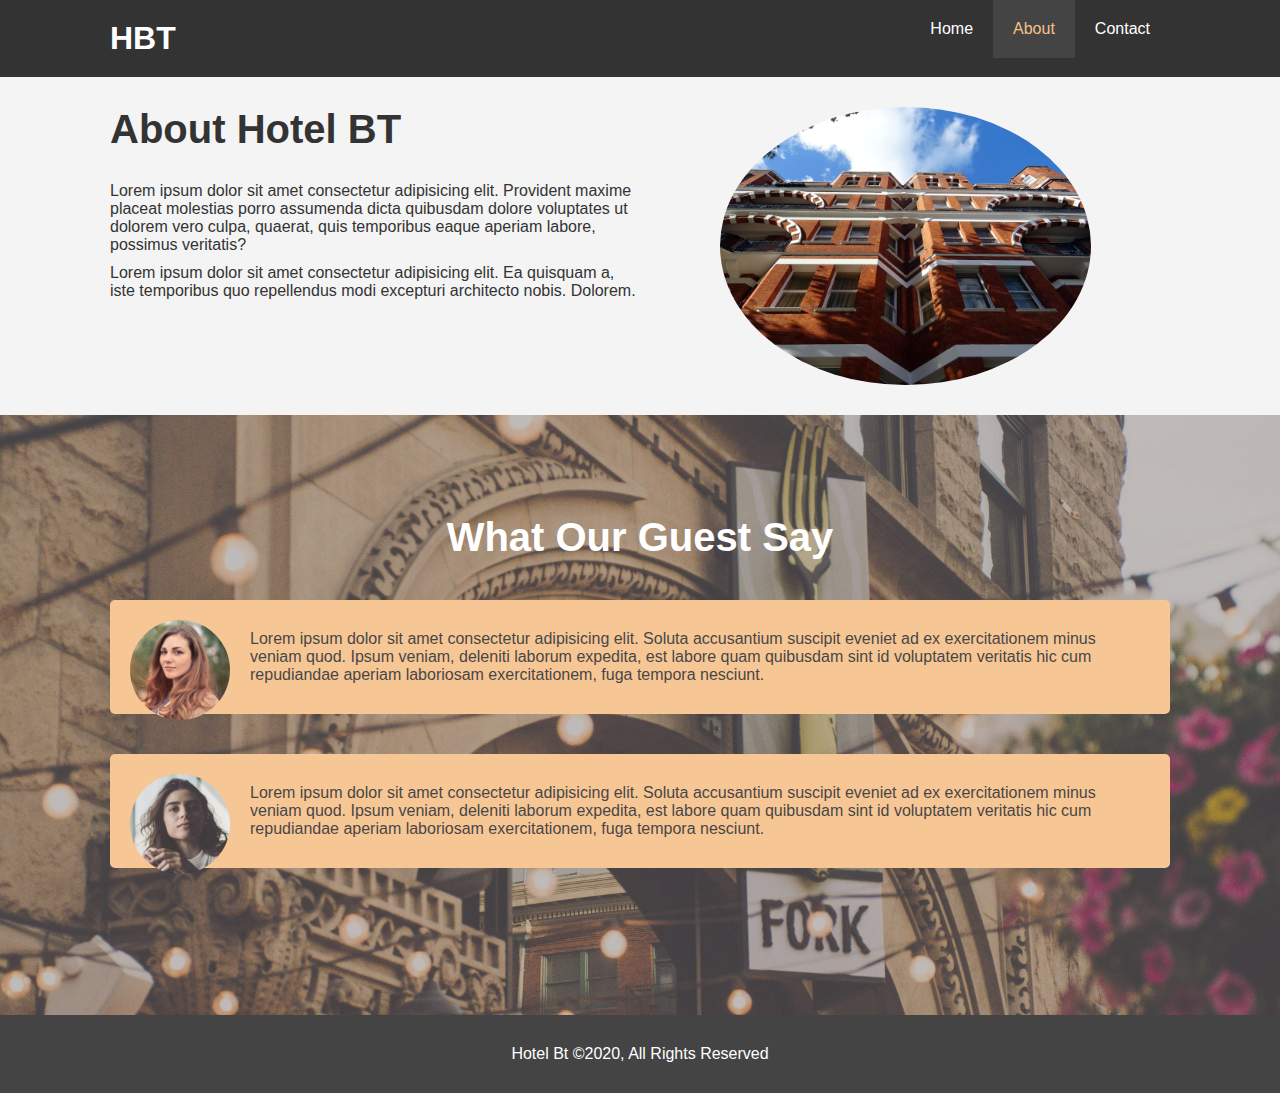
==== about.html @ 912726ae "about page with basic css" ====
<!DOCTYPE html>
<html lang="en">
  <head>
    <meta charset="UTF-8" />
    <meta name="viewport" content="width=device-width, initial-scale=1.0" />
    <meta
      name="description"
      content="Welcome to the most extraodianry hotel in Boston Massachusetts "
    />
    <meta name="keywords" content="hotel, boston hotel, new england hotel" />
    <link rel="stylesheet" href="./css/style.css" />
    <title>Hotel Bt | Welcome To About</title>
  </head>
  <body>
    <header>
      <nav id="navbar">
        <div class="container">
          <h1 class="logo"><a href="index.html">HBT</a></h1>
          <ul>
            <li><a href="index.html">Home</a></li>
            <li><a class="current" href="index.html">About</a></li>
            <li><a href="index.html">Contact</a></li>
          </ul>
        </div>
      </nav>
    </header>
    <section class="about-info bg-light py-3">
      <div class="container">
        <div class="info-left">
          <h1 class="heading-lg">
            <span class="text-primart">About</span> Hotel BT
          </h1>
          <p>
            Lorem ipsum dolor sit amet consectetur adipisicing elit. Provident
            maxime placeat molestias porro assumenda dicta quibusdam dolore
            voluptates ut dolorem vero culpa, quaerat, quis temporibus eaque
            aperiam labore, possimus veritatis?
          </p>
          <p>
            Lorem ipsum dolor sit amet consectetur adipisicing elit. Ea quisquam
            a, iste temporibus quo repellendus modi excepturi architecto nobis.
            Dolorem.
          </p>
        </div>
        <div class="info-right">
          <img src="./img/photo-2.jpg" alt="" />
        </div>
      </div>
    </section>
    <div class="clear"></div>

    <div id="testimonials" class="py-3">
      <div class="container">
        <h2 class="heading-lg">What Our Guest Say</h2>
        <div class="testimonial bg-primary">
          <img src="./img/person-1.jpg" alt="person 1" />
          <p>
            Lorem ipsum dolor sit amet consectetur adipisicing elit. Soluta
            accusantium suscipit eveniet ad ex exercitationem minus veniam quod.
            Ipsum veniam, deleniti laborum expedita, est labore quam quibusdam
            sint id voluptatem veritatis hic cum repudiandae aperiam laboriosam
            exercitationem, fuga tempora nesciunt.
          </p>
        </div>
        <div class="testimonial bg-primary">
          <img src="./img/person-2.jpg" alt="person 2" />
          <p>
            Lorem ipsum dolor sit amet consectetur adipisicing elit. Soluta
            accusantium suscipit eveniet ad ex exercitationem minus veniam quod.
            Ipsum veniam, deleniti laborum expedita, est labore quam quibusdam
            sint id voluptatem veritatis hic cum repudiandae aperiam laboriosam
            exercitationem, fuga tempora nesciunt.
          </p>
        </div>
      </div>
    </div>

    <footer id="main-footer">
      <p>Hotel Bt &copy;2020, All Rights Reserved</p>
    </footer>
  </body>
</html>
---- css/style.css ----
/* reset */

* {
  padding: 0px;
  margin: 0px;
  box-sizing: border-box;
}

/* main styling */
html,
body {
  font-family: "Segoe UI", Tahoma, Geneva, Verdana, sans-serif;
  line-height: 1.7 em;
}

a {
  color: #333;
  text-decoration: none;
}

h1,
h2,
h3 {
  padding-bottom: 20px;
}

p {
  margin: 10px 0px;
}

/* Utility Classes */
.container {
  margin: auto;
  max-width: 1100px;
  overflow: auto;
  padding: 0 20px;
}
.text-primary {
  color: #f7c08a;
}

.lead {
  font-size: 20px;
}

.btn {
  display: inline-block;
  font-size: 18px;
  color: white;
  background-color: #333;
  padding: 13px 20px;
  border: none;
  cursor: pointer;
}

.btn-light {
  background: #f4f4f4;
  color: #333;
}

.btn:hover {
  background: #f7c08a;
  color: black;
}

.bg-dark {
  background: #333;
  color: #fff;
}

.bg-light {
  background: #f4f4f4;
  color: #333;
}

.bg-primary {
  background: #f7c08a;
  color: #333;
}

.clear {
  clear: both;
}

.heading-lg {
  font-size: 40px;
}
/* padding */
.py-1 {
  padding: 10px 0px;
}
.py-2 {
  padding: 20px 0px;
}
.py-3 {
  padding: 30px 0px;
}
.py-4 {
  padding: 40px 0px;
}
.py-5 {
  padding: 50px 0px;
}

/* navbar */
#navbar {
  background-color: #333;
  color: #fff;
  overflow: auto;
}

#navbar a {
  color: #fff;
}

#navbar h1 {
  float: left;
  padding-top: 20px;
}

#navbar ul {
  list-style: none;
  float: right;
}

#navbar ul li {
  float: left;
}

#navbar ul li a {
  display: block;
  padding: 20px;
  text-align: center;
}
#navbar ul li a:hover,
#navbar ul li a.current {
  background: #444;
  color: #f7c08a;
}

/* showcase */
#showcase {
  background: url(../img/showcase.jpg) no-repeat center center/cover;
  height: 600px;
}

#showcase .showcase-content {
  color: #fff;
  text-align: center;
  padding-top: 170px;
}

#showcase .showcase-content h1 {
  font-size: 60px;
  line-height: 1.2em;
}

#showcase .showcase-content p {
  padding-bottom: 20px;
  line-height: 1.7em;
}

/* Home info */

#home-info {
  height: 400px;
}

#home-info .info-img {
  float: left;
  width: 50%;
  background: url("../img/photo-1.jpg") no-repeat;
  min-height: 100%;
}

#home-info .info-content {
  float: right;
  width: 50%;
  height: 100%;
  text-align: center;
  padding: 50px 30px;
  overflow: hidden;
}

#home-info .info-content p {
  padding-bottom: 30px;
}

/* features */
.box {
  float: left;
  width: 33.3%;
  padding: 50px;
  text-align: center;
}
.box i {
  margin-bottom: 10px;
}

/* About info */
.info-right {
  float: right;
  width: 50%;
  min-height: 100%;
}

.info-right img {
  display: block;
  margin: auto;
  width: 70%;
  border-radius: 50%;
}

.info-left {
  float: left;
  width: 50%;
  min-height: 100%;
}

#testimonials {
  height: 600px;
  background: url("../img/test-bg.jpg") center center/cover;
  padding-top: 100px;
  opacity: 0.9;
}

#testimonials h2 {
  color: #fff;
  padding-bottom: 40px;
  text-align: center;
}
.testimonial {
  padding: 20px;
  margin-bottom: 40px;
  border-radius: 5px;
}
.testimonial img {
  width: 100px;
  float: left;
  margin-right: 20px;
  border-radius: 50%;
}

/* Main footer */
#main-footer {
  text-align: center;
  background: #444;
  color: #fff;
  padding: 20px;
}
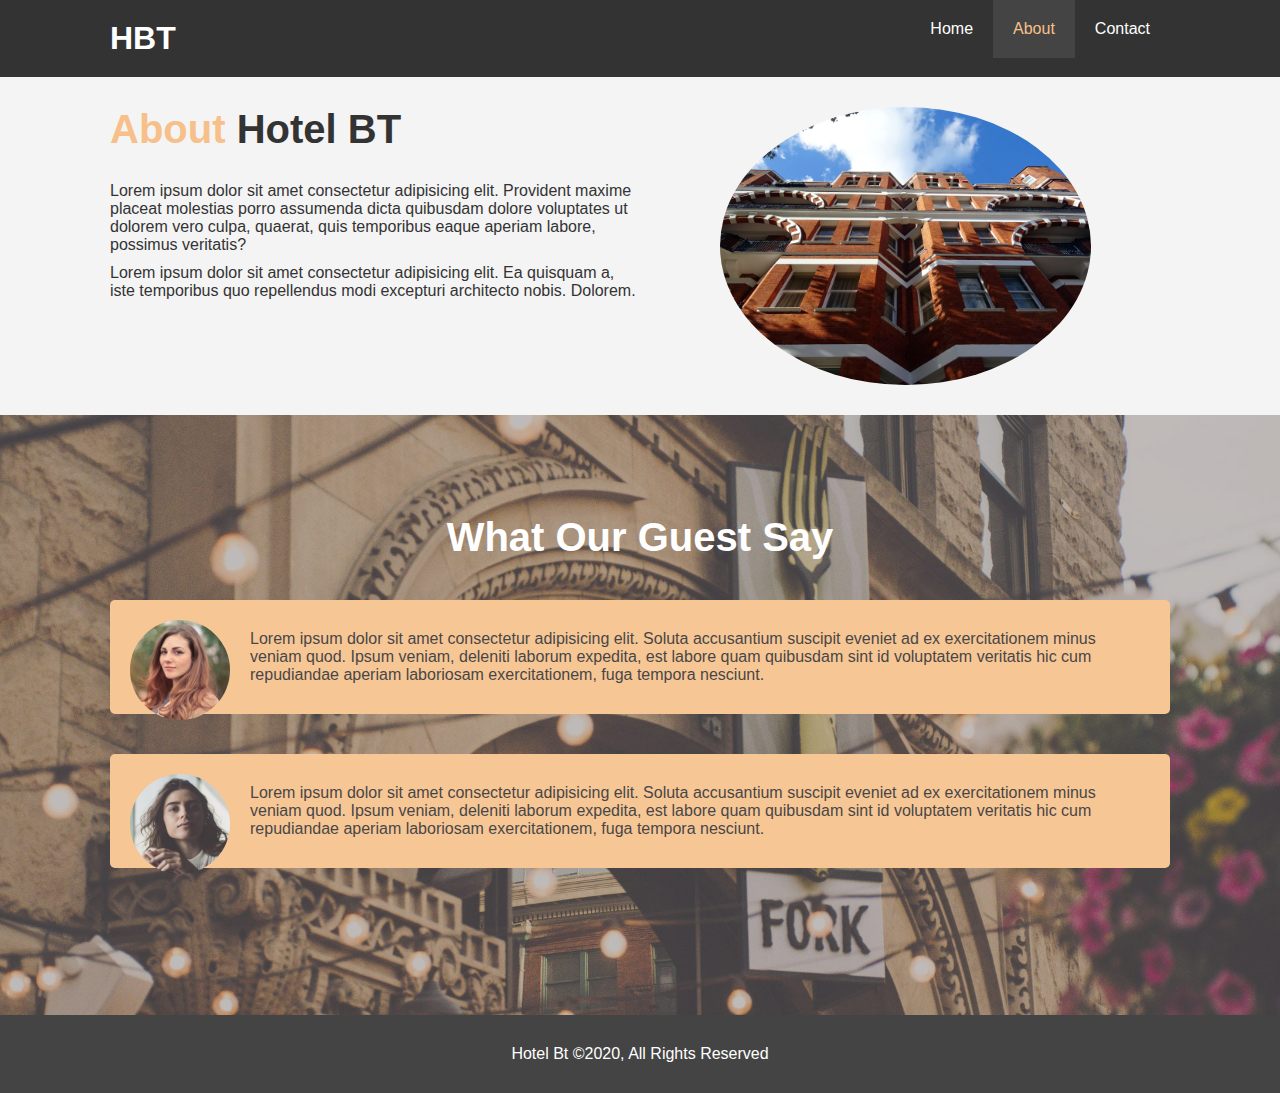
==== commit edd1dcff: "contact page with basic css" ====
--- a/about.html
+++ b/about.html
@@ -9,7 +9,7 @@
     />
     <meta name="keywords" content="hotel, boston hotel, new england hotel" />
     <link rel="stylesheet" href="./css/style.css" />
-    <title>Hotel Bt | Welcome To About</title>
+    <title>Hotel Bt | About</title>
   </head>
   <body>
     <header>
@@ -18,8 +18,8 @@
           <h1 class="logo"><a href="index.html">HBT</a></h1>
           <ul>
             <li><a href="index.html">Home</a></li>
-            <li><a class="current" href="index.html">About</a></li>
-            <li><a href="index.html">Contact</a></li>
+            <li><a class="current" href="about.html">About</a></li>
+            <li><a href="contact.html">Contact</a></li>
           </ul>
         </div>
       </nav>
@@ -28,7 +28,7 @@
       <div class="container">
         <div class="info-left">
           <h1 class="heading-lg">
-            <span class="text-primart">About</span> Hotel BT
+            <span class="text-primary">About</span> Hotel BT
           </h1>
           <p>
             Lorem ipsum dolor sit amet consectetur adipisicing elit. Provident
--- a/css/style.css
+++ b/css/style.css
@@ -241,6 +241,34 @@
   border-radius: 50%;
 }
 
+/* contact form */
+
+.form-group {
+  margin-bottom: 20px;
+}
+
+.form-group label {
+  display: block;
+  margin-bottom: 5px;
+}
+
+.form-group input,
+.form-group textarea {
+  width: 100%;
+  padding: 10px;
+  border: 1px #ddd solid;
+  border-radius: 5px;
+}
+.form-group textarea {
+  height: 200px;
+}
+
+.form-group input:focus,
+.form-group textarea:focus {
+  outline: none;
+  border-color: #f7c08a;
+}
+
 /* Main footer */
 #main-footer {
   text-align: center;
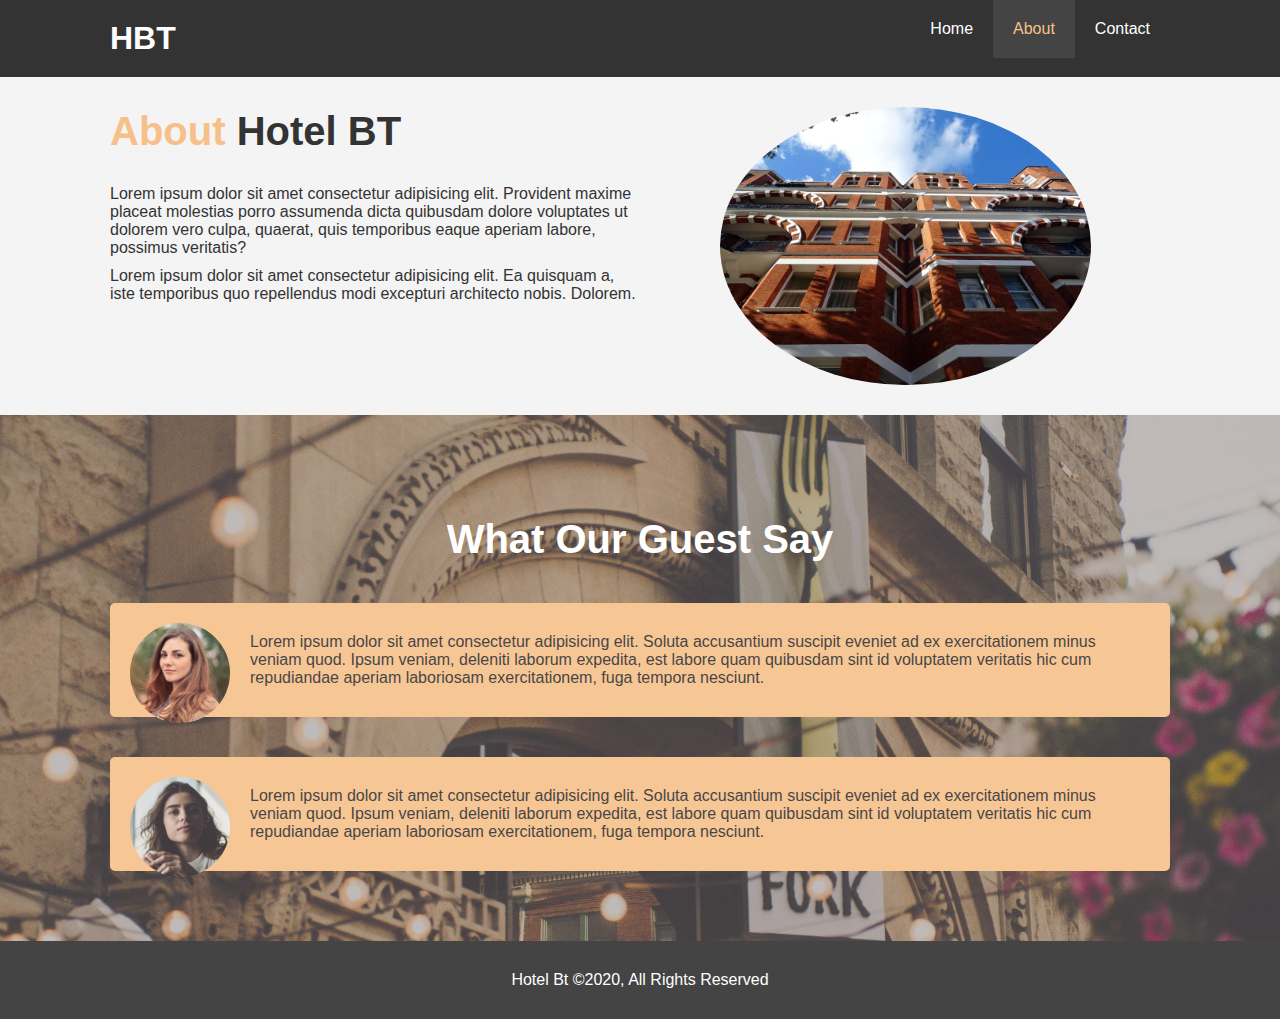
==== commit 2a63410d: "responsive with media query" ====
--- a/about.html
+++ b/about.html
@@ -9,6 +9,11 @@
     />
     <meta name="keywords" content="hotel, boston hotel, new england hotel" />
     <link rel="stylesheet" href="./css/style.css" />
+    <link
+      rel="stylesheet"
+      media="screen and (max-width: 768px)"
+      href="./css/mobile.css"
+    />
     <title>Hotel Bt | About</title>
   </head>
   <body>
--- a/css/style.css
+++ b/css/style.css
@@ -84,6 +84,7 @@
 
 .heading-lg {
   font-size: 40px;
+  line-height: 1.2;
 }
 /* padding */
 .py-1 {
@@ -113,7 +114,7 @@
   color: #fff;
 }
 
-#navbar h1 {
+#navbar .logo {
   float: left;
   padding-top: 20px;
 }
@@ -163,7 +164,7 @@
 /* Home info */
 
 #home-info {
-  height: 400px;
+  height: 450px;
 }
 
 #home-info .info-img {
@@ -218,7 +219,7 @@
 }
 
 #testimonials {
-  height: 600px;
+  height: 100%;
   background: url("../img/test-bg.jpg") center center/cover;
   padding-top: 100px;
   opacity: 0.9;
--- a/css/mobile.css
+++ b/css/mobile.css
@@ -0,0 +1,69 @@
+#navbar .logo {
+  float: none;
+  text-align: center;
+}
+
+#navbar ul,
+#navbar ul li {
+  float: none;
+}
+
+#navbar ul li a {
+  padding: 5px;
+  border-bottom: dotted 1px #444;
+}
+#navbar ul li:last-child a {
+  margin-bottom: 5px;
+  border-bottom: none;
+}
+
+/* showcase */
+#showcase {
+  height: 100%;
+}
+
+#showcase .showcase-content {
+  padding-top: 70px;
+  padding-bottom: 40px;
+}
+
+/* Home info */
+
+#home-info .info-img {
+  display: none;
+}
+
+#home-info .info-content {
+  float: none;
+  width: 100%;
+  height: 100%;
+}
+
+/* features */
+
+.box {
+  float: none;
+  width: 100%;
+}
+
+/* About info */
+.info-right,
+.info-left {
+  float: none;
+  width: 100%;
+}
+
+.heading-lg {
+  font-size: 40px;
+  text-align: center;
+}
+
+.info-right {
+  margin-top: 30px;
+}
+
+/* contact info */
+
+#contact-info .box {
+  border-bottom: dotted #444 1px;
+}
